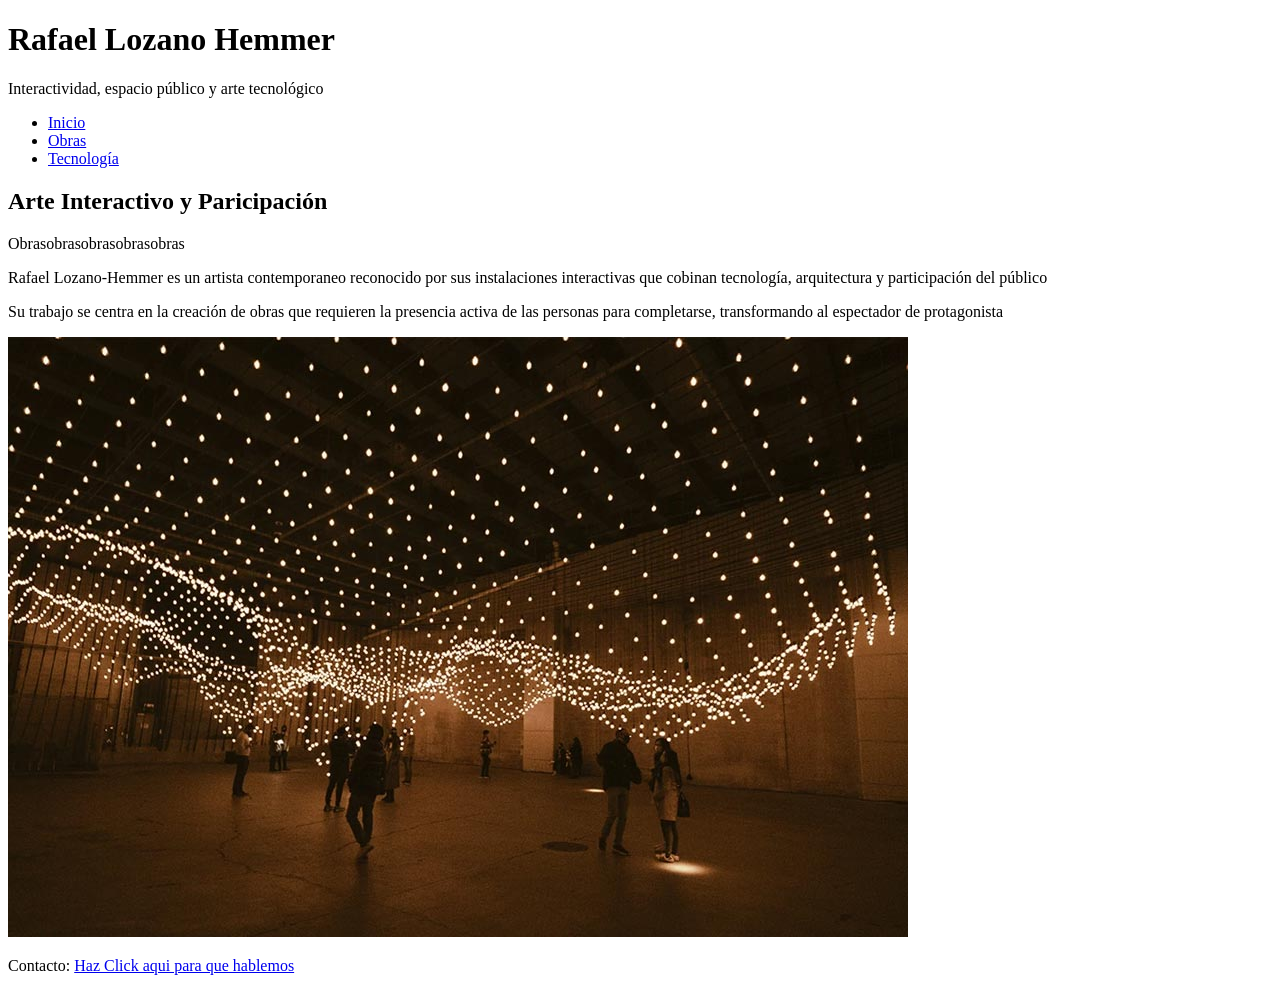
==== obras.html @ 04923a4b "agregamos css y fonts" ====
<!DOCTYPE html>
<html>
    <head>
        <meta charset="utf-8">
    <title> Obras | Rafael Lozano-Hemmer </title>
     <!--Google Fonts! armar tambien la hoja de estilos en css-->
    <link rel="preconnect" href="https://fonts.googleapis.com">
<link rel="preconnect" href="https://fonts.gstatic.com" crossorigin>
<link href="https://fonts.googleapis.com/css2?family=Barlow:ital,wght@0,100;0,200;0,300;0,400;0,500;0,600;0,700;0,800;0,900;1,100;1,200;1,300;1,400;1,500;1,600;1,700;1,800;1,900&display=swap" rel="stylesheet">
<!--Styles CSS-->
<link href="estilos/styles.css"
    </head>
    
    <body>
    <header>   
         <h1> Rafael Lozano Hemmer </h1>      
         <p> Interactividad, espacio público y arte tecnológico </p>
    </header>
    <nav>
    <ul> 
        <li> <a href="index.html"> Inicio </a> </li>
        <li> <a href="obras.html"> Obras </a> </li>
        <li> <a href="tecnología.html"> Tecnología </a> </li>
     </ul>
    </nav>
     
<main>
<section>
<article>
                     <h2> Arte Interactivo y Paricipación </h2>
     <p>Obrasobrasobrasobrasobras </p>     

     <p> Rafael Lozano-Hemmer es un artista contemporaneo reconocido por sus instalaciones interactivas que cobinan tecnología, arquitectura y participación del público <p>

     <p> Su trabajo se centra en la creación de obras que requieren la presencia activa de las personas para completarse, transformando al espectador de protagonista</p>
 <img src="img/lozano-hemmer-2.jpg" alt="Obra1">
  </article>
  </section>
<footer>
    <p>Contacto: <a href="mailto:rafael@artedigital.com">Haz Click aqui para que hablemos</a>
    </p>
</footer>
</body>
</html>
---- estilos/styles.css ----
body {

    font-family: "Poppins", sans-serif;
}
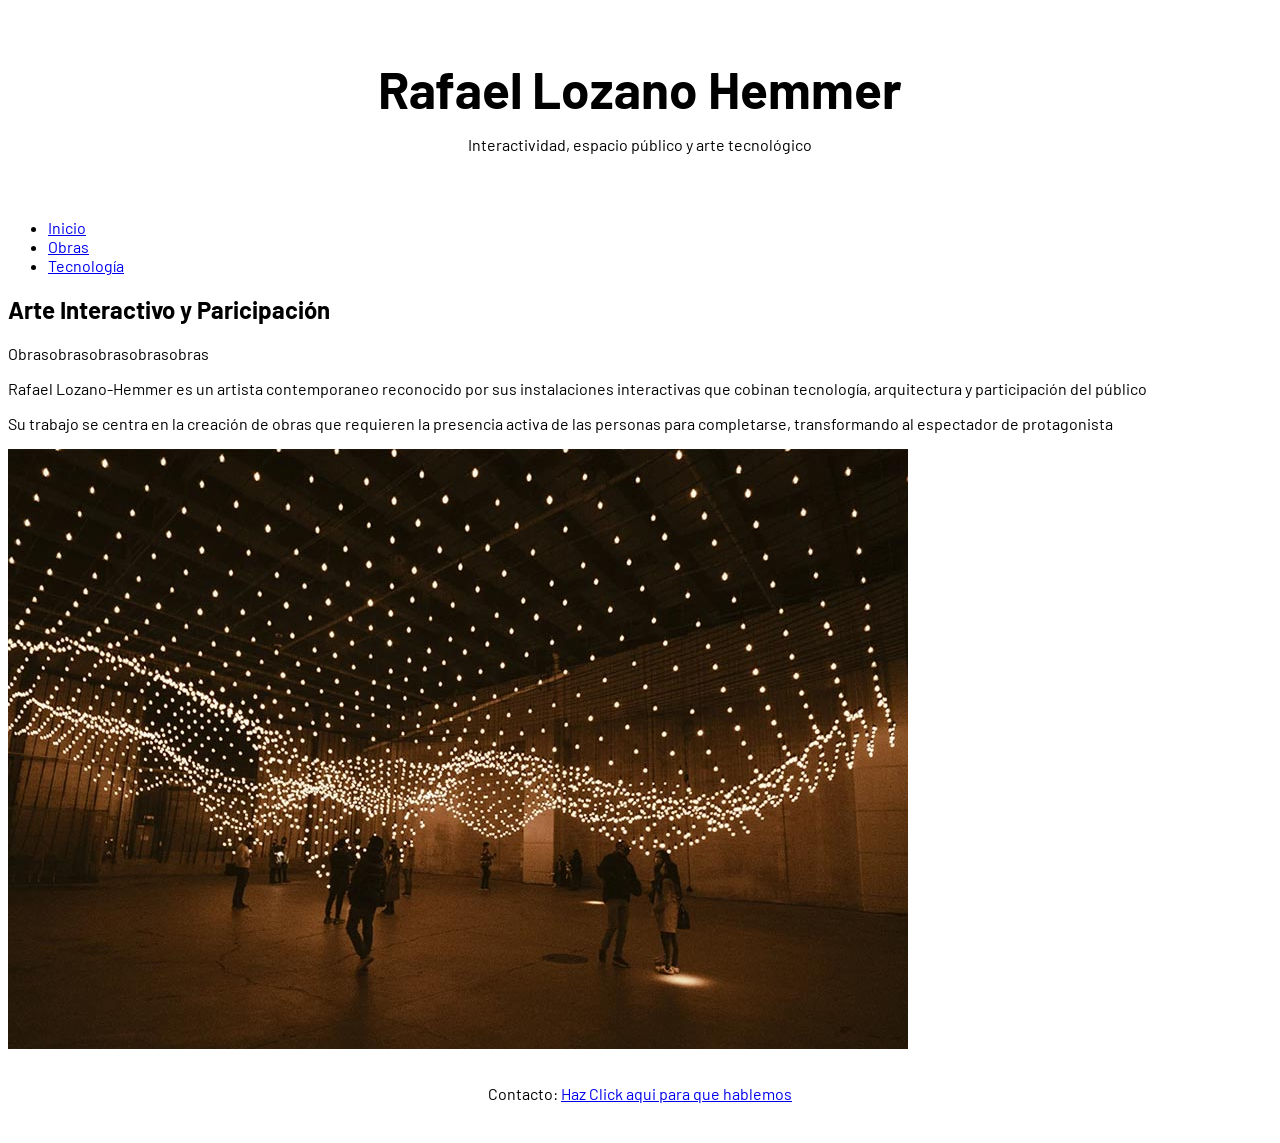
==== commit e684dff7: "corrección de código corrección de código y actualización de estilos" ====
--- a/obras.html
+++ b/obras.html
@@ -8,7 +8,7 @@
 <link rel="preconnect" href="https://fonts.gstatic.com" crossorigin>
 <link href="https://fonts.googleapis.com/css2?family=Barlow:ital,wght@0,100;0,200;0,300;0,400;0,500;0,600;0,700;0,800;0,900;1,100;1,200;1,300;1,400;1,500;1,600;1,700;1,800;1,900&display=swap" rel="stylesheet">
 <!--Styles CSS-->
-<link href="estilos/styles.css"
+<link rel="stylesheet" href="estilos/styles.css">
     </head>
     
     <body>
--- a/estilos/styles.css
+++ b/estilos/styles.css
@@ -1,4 +1,49 @@
+* { box-sizing: border-box; }
 body {
 
-    font-family: "Poppins", sans-serif;
+    font-family: "Barlow", sans-serif;
+}
+#contenedor {
+	width: 90%;
+	max-width: 960px;
+	margin: 0 auto;
+    padding: 2rem
+}
+header {
+		text-align: center;
+        margin-bottom: 2rem;
+}
+header, footer {
+	padding: 1em;
+	text-align: center;
+}
+
+.menu {
+
+    list-style: none;
+
+    display: flex;
+
+    justify-content: center;
+
+    gap: 2rem;
+
+    margin-bottom: 3rem;
+
+    font-size: 1.5rem;
+}
+header h1 {
+
+    font-family: "Barlow", sans-serif;
+
+    font-size: 3.2rem;
+
+    margin-bottom: 1rem;
+}.cita {
+
+    font-style: italic;
+
+    font-size: 1.2rem;
+    
+    margin-bottom: 2rem;
 }
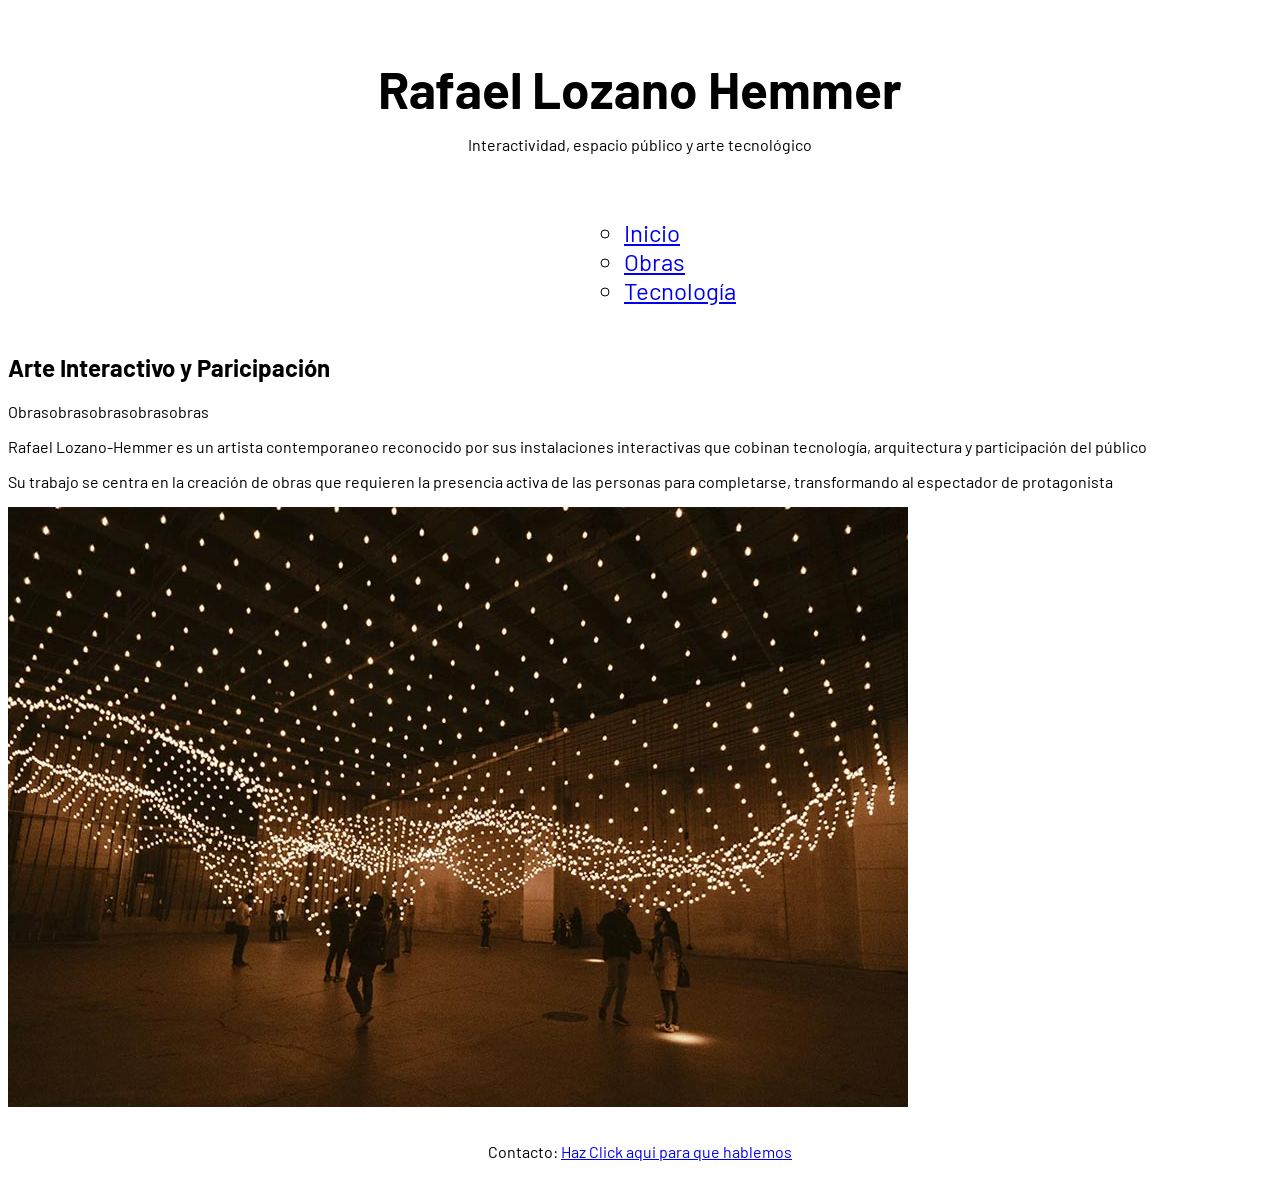
==== commit 8e3fdfd8: "agrego class=menu" ====
--- a/obras.html
+++ b/obras.html
@@ -17,6 +17,7 @@
          <p> Interactividad, espacio público y arte tecnológico </p>
     </header>
     <nav>
+            <ul class=menu> 
     <ul> 
         <li> <a href="index.html"> Inicio </a> </li>
         <li> <a href="obras.html"> Obras </a> </li>
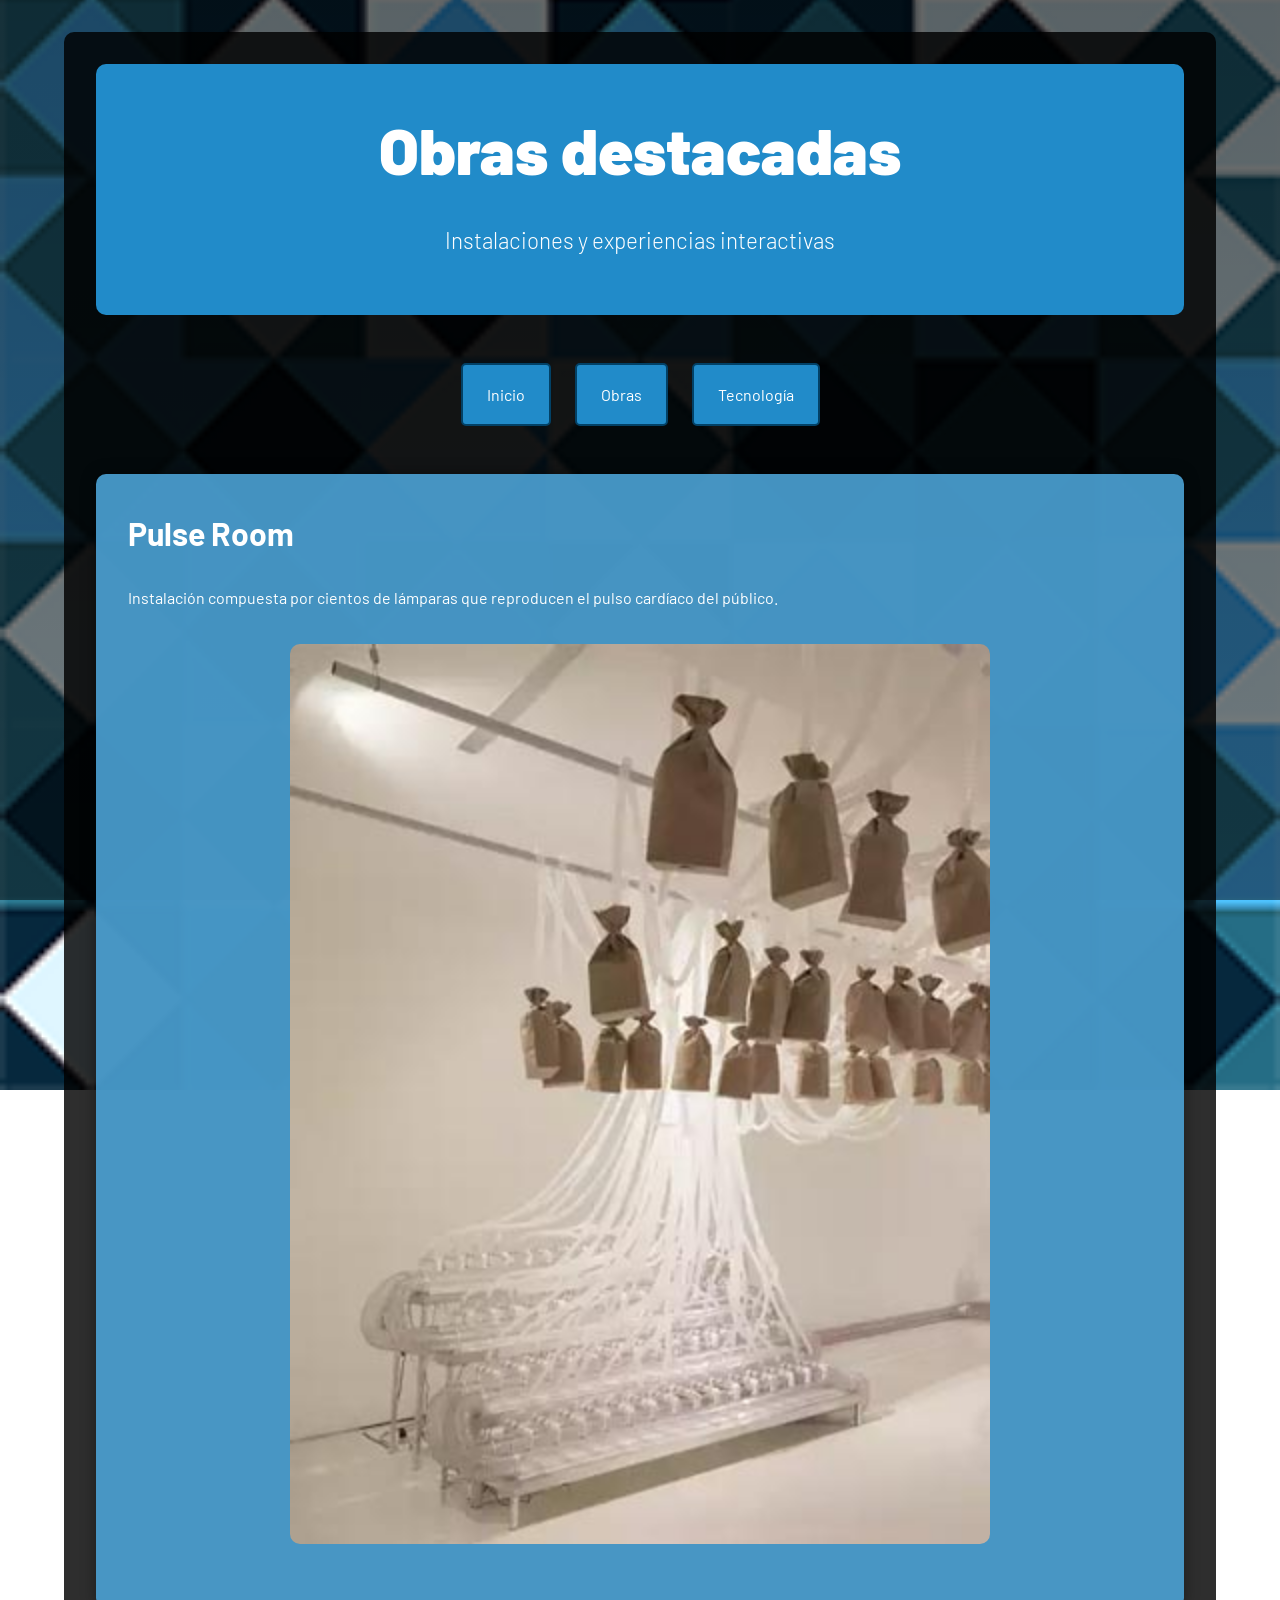
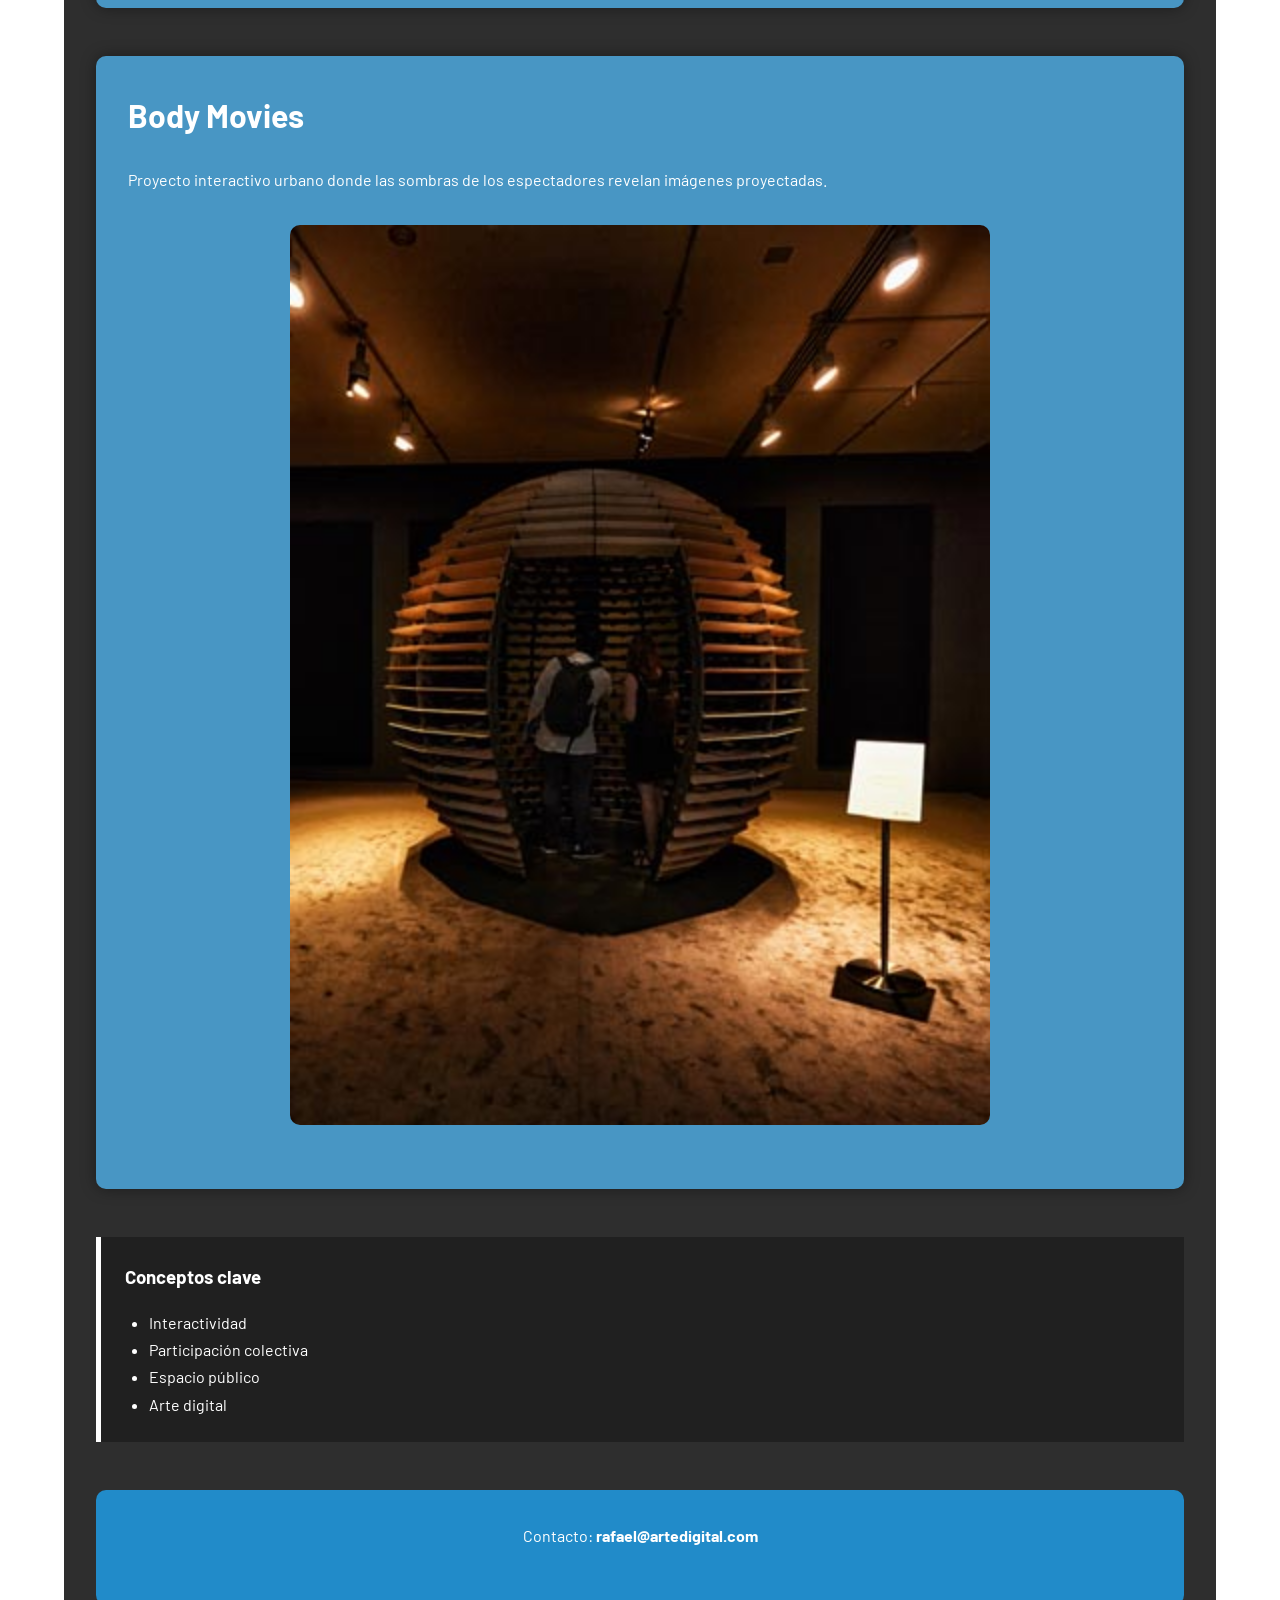
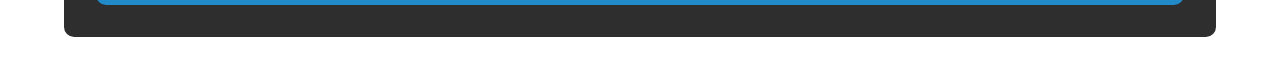
==== commit ff249e5e: "2do intento con la IA" ====
--- a/obras.html
+++ b/obras.html
@@ -1,45 +1,130 @@
- <!DOCTYPE html>
-<html>
-    <head>
-        <meta charset="utf-8">
-    <title> Obras | Rafael Lozano-Hemmer </title>
-     <!--Google Fonts! armar tambien la hoja de estilos en css-->
+<!DOCTYPE html>
+
+<html lang="es">
+
+<head>
+
+    <meta charset="UTF-8">
+
+    <meta name="viewport" content="width=device-width, initial-scale=1.0">
+
+    <title>Rafael Lozano-Hemmer | Obras</title>
+
     <link rel="preconnect" href="https://fonts.googleapis.com">
-<link rel="preconnect" href="https://fonts.gstatic.com" crossorigin>
-<link href="https://fonts.googleapis.com/css2?family=Barlow:ital,wght@0,100;0,200;0,300;0,400;0,500;0,600;0,700;0,800;0,900;1,100;1,200;1,300;1,400;1,500;1,600;1,700;1,800;1,900&display=swap" rel="stylesheet">
-<!--Styles CSS-->
-<link rel="stylesheet" href="estilos/styles.css">
-    </head>
-    
-    <body>
-    <header>   
-         <h1> Rafael Lozano Hemmer </h1>      
-         <p> Interactividad, espacio público y arte tecnológico </p>
-    </header>
-    <nav>
-            <ul class=menu> 
-    <ul> 
-        <li> <a href="index.html"> Inicio </a> </li>
-        <li> <a href="obras.html"> Obras </a> </li>
-        <li> <a href="tecnología.html"> Tecnología </a> </li>
-     </ul>
-    </nav>
-     
-<main>
-<section>
-<article>
-                     <h2> Arte Interactivo y Paricipación </h2>
-     <p>Obrasobrasobrasobrasobras </p>     
 
-     <p> Rafael Lozano-Hemmer es un artista contemporaneo reconocido por sus instalaciones interactivas que cobinan tecnología, arquitectura y participación del público <p>
+    <link rel="preconnect" href="https://fonts.gstatic.com" crossorigin>
 
-     <p> Su trabajo se centra en la creación de obras que requieren la presencia activa de las personas para completarse, transformando al espectador de protagonista</p>
- <img src="img/lozano-hemmer-2.jpg" alt="Obra1">
-  </article>
-  </section>
-<footer>
-    <p>Contacto: <a href="mailto:rafael@artedigital.com">Haz Click aqui para que hablemos</a>
-    </p>
-</footer>
+    <link href="https://fonts.googleapis.com/css2?family=Barlow:wght@300;400;500;700;900&display=swap" rel="stylesheet">
+
+    <link rel="stylesheet" href="estilos/styles.css">
+
+</head>
+
+<body>
+
+    <div class="contenedor">
+
+        <header>
+
+            <h1>Obras destacadas</h1>
+
+            <p class="subtitulo">
+                Instalaciones y experiencias interactivas
+            </p>
+
+        </header>
+
+        <nav>
+
+            <ul class="menu">
+
+                <li>
+                    <a href="index.html">Inicio</a>
+                </li>
+
+                <li>
+                    <a href="obras.html">Obras</a>
+                </li>
+
+                <li>
+                    <a href="tecnologia.html">Tecnología</a>
+                </li>
+
+            </ul>
+
+        </nav>
+
+        <main>
+
+            <section>
+
+                <article>
+
+                    <h2>Pulse Room</h2>
+
+                    <p>
+                        Instalación compuesta por cientos de lámparas
+                        que reproducen el pulso cardíaco del público.
+                    </p>
+
+                    <img
+                        src="img/lozano-hemmer-3.jpg"
+                        alt="Pulse Room"
+                        loading="lazy">
+
+                </article>
+
+                <article>
+
+                    <h2>Body Movies</h2>
+
+                    <p>
+                        Proyecto interactivo urbano donde las sombras
+                        de los espectadores revelan imágenes proyectadas.
+                    </p>
+
+                    <img
+                        src="img/lozano-hemmer-4.jpg"
+                        alt="Body Movies"
+                        loading="lazy">
+
+                </article>
+
+                <aside>
+
+                    <h3>Conceptos clave</h3>
+
+                    <ul>
+
+                        <li>Interactividad</li>
+
+                        <li>Participación colectiva</li>
+
+                        <li>Espacio público</li>
+
+                        <li>Arte digital</li>
+
+                    </ul>
+
+                </aside>
+
+            </section>
+
+        </main>
+
+        <footer>
+
+            <p>
+                Contacto:
+                <a href="mailto:rafael@artedigital.com">
+                    rafael@artedigital.com
+                </a>
+            </p>
+
+        </footer>
+
+    </div>
+
 </body>
-</html>
+
+</html>
--- a/estilos/styles.css
+++ b/estilos/styles.css
@@ -1,21 +1,90 @@
-* { box-sizing: border-box; }
+/* RESET */
+
+* {
+
+    margin: 0;
+
+    padding: 0;
+
+    box-sizing: border-box;
+}
+
+/* BODY */
+
 body {
 
     font-family: "Barlow", sans-serif;
-}
-#contenedor {
-	width: 90%;
-	max-width: 960px;
-	margin: 0 auto;
-    padding: 2rem
-}
+
+    line-height: 1.7;
+
+    color: white;
+
+    background-image:
+        linear-gradient(rgba(0,0,0,0.6), rgba(0,0,0,0.5)),
+        url("../img/fondo.png");
+
+    background-size: cover;
+
+    background-position: center;
+
+    background-attachment: fixed;
+
+    background-repeat: no-repeat;
+}
+
+/* CONTENEDOR */
+
+.contenedor {
+
+    width: 90%;
+
+    max-width: 1200px;
+
+    margin: 2rem auto;
+
+    padding: 2rem;
+
+    background-color: rgba(0,0,0,0.82);
+
+    border-radius: 10px;
+}
+
+/* HEADER */
+
 header {
-		text-align: center;
-        margin-bottom: 2rem;
-}
-header, footer {
-	padding: 1em;
-	text-align: center;
+
+    text-align: center;
+
+    background-color: #218BC9;
+
+    padding: 2rem;
+
+    border-radius: 10px;
+
+    margin-bottom: 3rem;
+}
+
+header h1 {
+
+    font-size: 4rem;
+
+    margin-bottom: 1rem;
+
+    font-weight: 900;
+}
+
+.subtitulo {
+
+    font-size: 1.4rem;
+
+    font-weight: 300;
+}
+
+/* MENÚ */
+
+nav {
+
+    margin-bottom: 3rem;
 }
 
 .menu {
@@ -26,24 +95,202 @@
 
     justify-content: center;
 
-    gap: 2rem;
-
-    margin-bottom: 3rem;
-
-    font-size: 1.5rem;
-}
-header h1 {
-
-    font-family: "Barlow", sans-serif;
-
-    font-size: 3.2rem;
+    gap: 1.5rem;
+
+    flex-wrap: wrap;
+}
+
+.menu li {
+
+    display: inline-block;
+}
+
+.menu a {
+
+    background-color: #218BC9;
+
+    color: white;
+
+    text-decoration: none;
+
+    padding: 1rem 1.5rem;
+
+    border: 2px solid #024166;
+
+    border-radius: 5px;
+
+    display: inline-block;
+
+    transition: 0.3s;
+}
+
+.menu a:hover {
+
+    background-color: #024166;
+
+    transform: scale(1.05);
+}
+
+.menu a:visited {
+
+    color: #d8d8d8;
+}
+
+.menu a:active {
+
+    background-color: orange;
+}
+
+/* SECCIONES */
+
+section {
+
+    margin-bottom: 3rem;
+}
+
+/* ARTÍCULOS */
+
+article {
+
+    background-color: rgba(76,162,213,0.90);
+
+    padding: 2rem;
+
+    margin-bottom: 3rem;
+
+    border-radius: 10px;
+
+    box-shadow: 0 0 15px rgba(0,0,0,0.4);
+}
+
+article h2 {
+
+    margin-bottom: 1.5rem;
+
+    font-size: 2rem;
+}
+
+/* TEXTO */
+
+p {
+
+    margin-bottom: 1.5rem;
+}
+
+/* BLOCKQUOTE */
+
+blockquote {
+
+    font-style: italic;
+
+    font-size: 1.2rem;
+
+    padding: 1.5rem;
+
+    margin-bottom: 2rem;
+
+    border-left: 5px solid white;
+
+    background-color: rgba(0,0,0,0.2);
+}
+
+/* IMÁGENES */
+
+img {
+
+    width: 100%;
+
+    max-width: 700px;
+
+    display: block;
+
+    margin: 2rem auto;
+
+    border-radius: 10px;
+}
+
+/* ASIDE */
+
+aside {
+
+    background-color: rgba(0,0,0,0.3);
+
+    padding: 1.5rem;
+
+    border-left: 5px solid white;
+
+    margin-bottom: 3rem;
+}
+
+aside h3 {
 
     margin-bottom: 1rem;
-}.cita {
-
-    font-style: italic;
-
-    font-size: 1.2rem;
-    
-    margin-bottom: 2rem;
+}
+
+aside ul {
+
+    margin-left: 1.5rem;
+}
+
+/* IFRAME */
+
+iframe {
+
+    border: none;
+
+    border-radius: 10px;
+}
+
+/* FOOTER */
+
+footer {
+
+    text-align: center;
+
+    background-color: #218BC9;
+
+    padding: 2rem;
+
+    border-radius: 10px;
+}
+
+footer a {
+
+    color: white;
+
+    text-decoration: none;
+
+    font-weight: bold;
+}
+
+footer a:hover {
+
+    text-decoration: underline;
+}
+
+/* RESPONSIVE */
+
+@media screen and (max-width: 768px) {
+
+    header h1 {
+
+        font-size: 2.5rem;
+    }
+
+    .menu {
+
+        flex-direction: column;
+
+        align-items: center;
+    }
+
+    article {
+
+        padding: 1.5rem;
+    }
+
+    iframe {
+
+        height: 300px;
+    }
 }
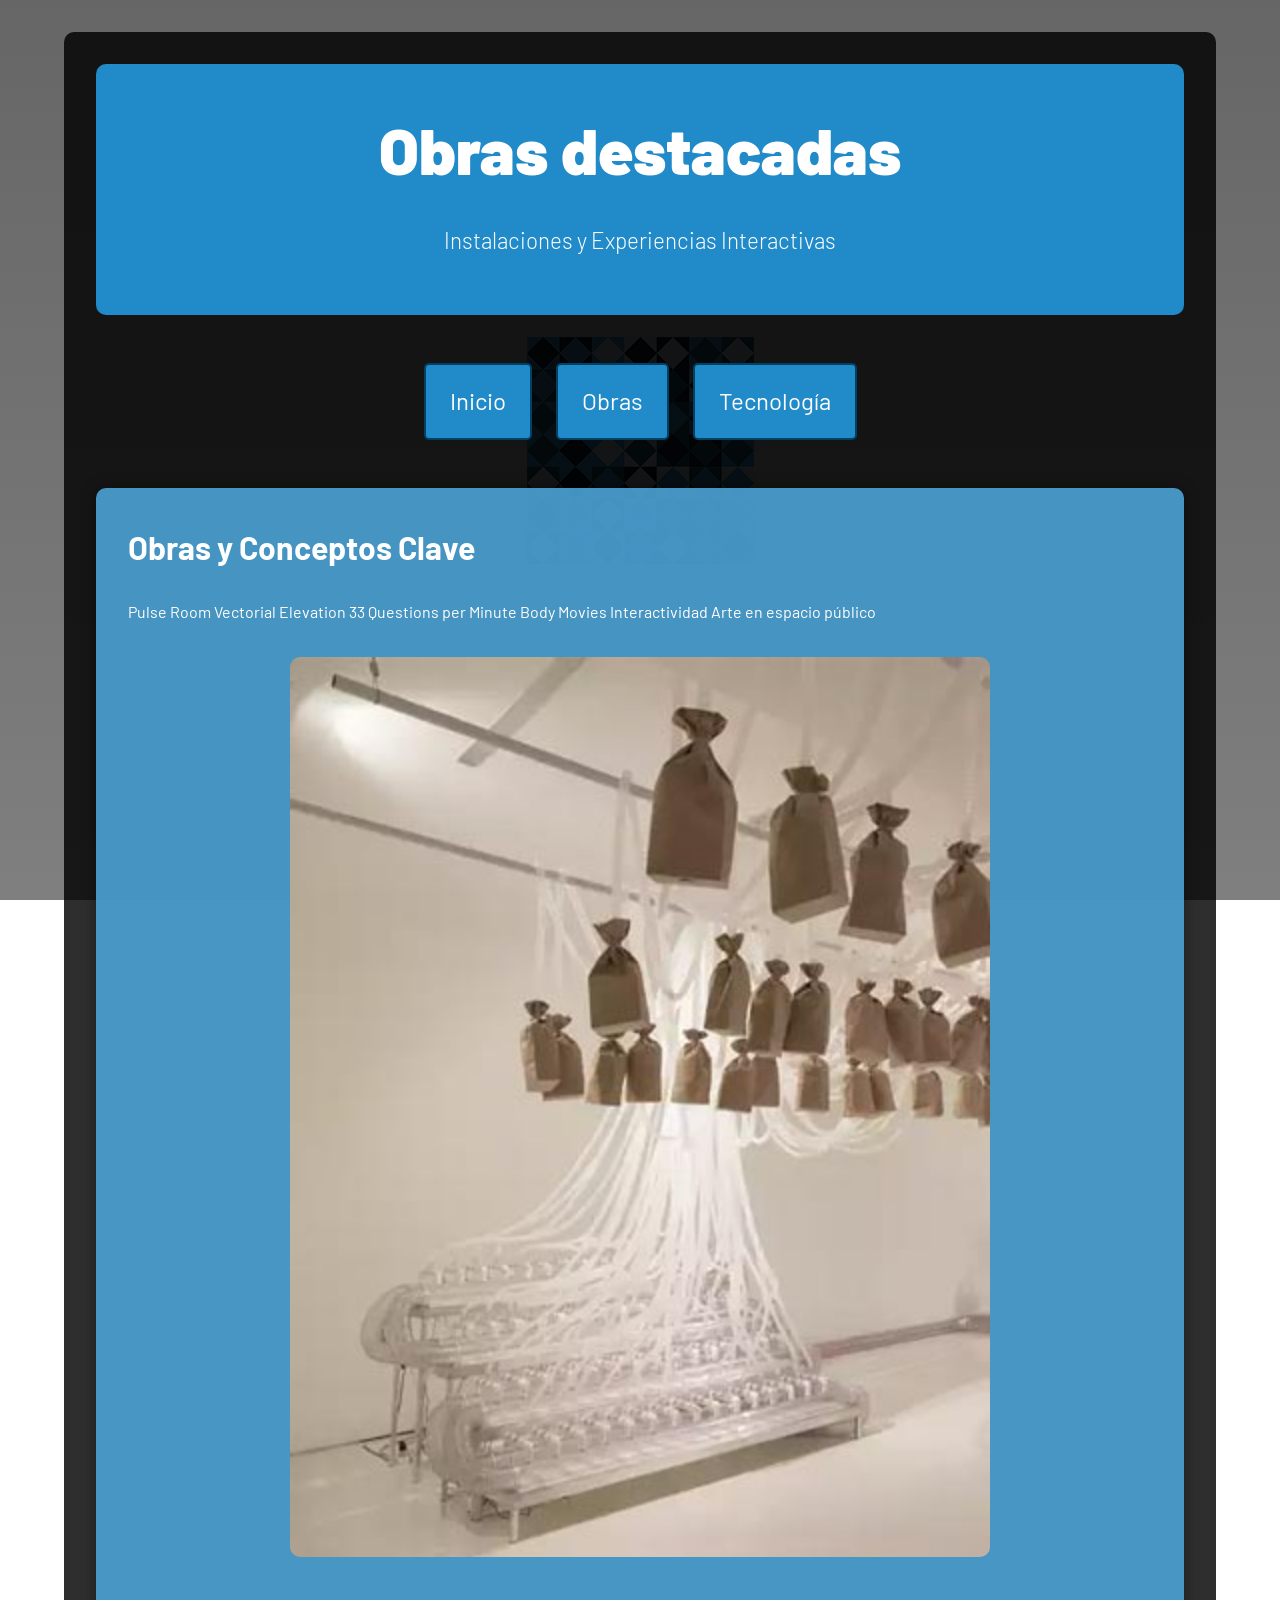
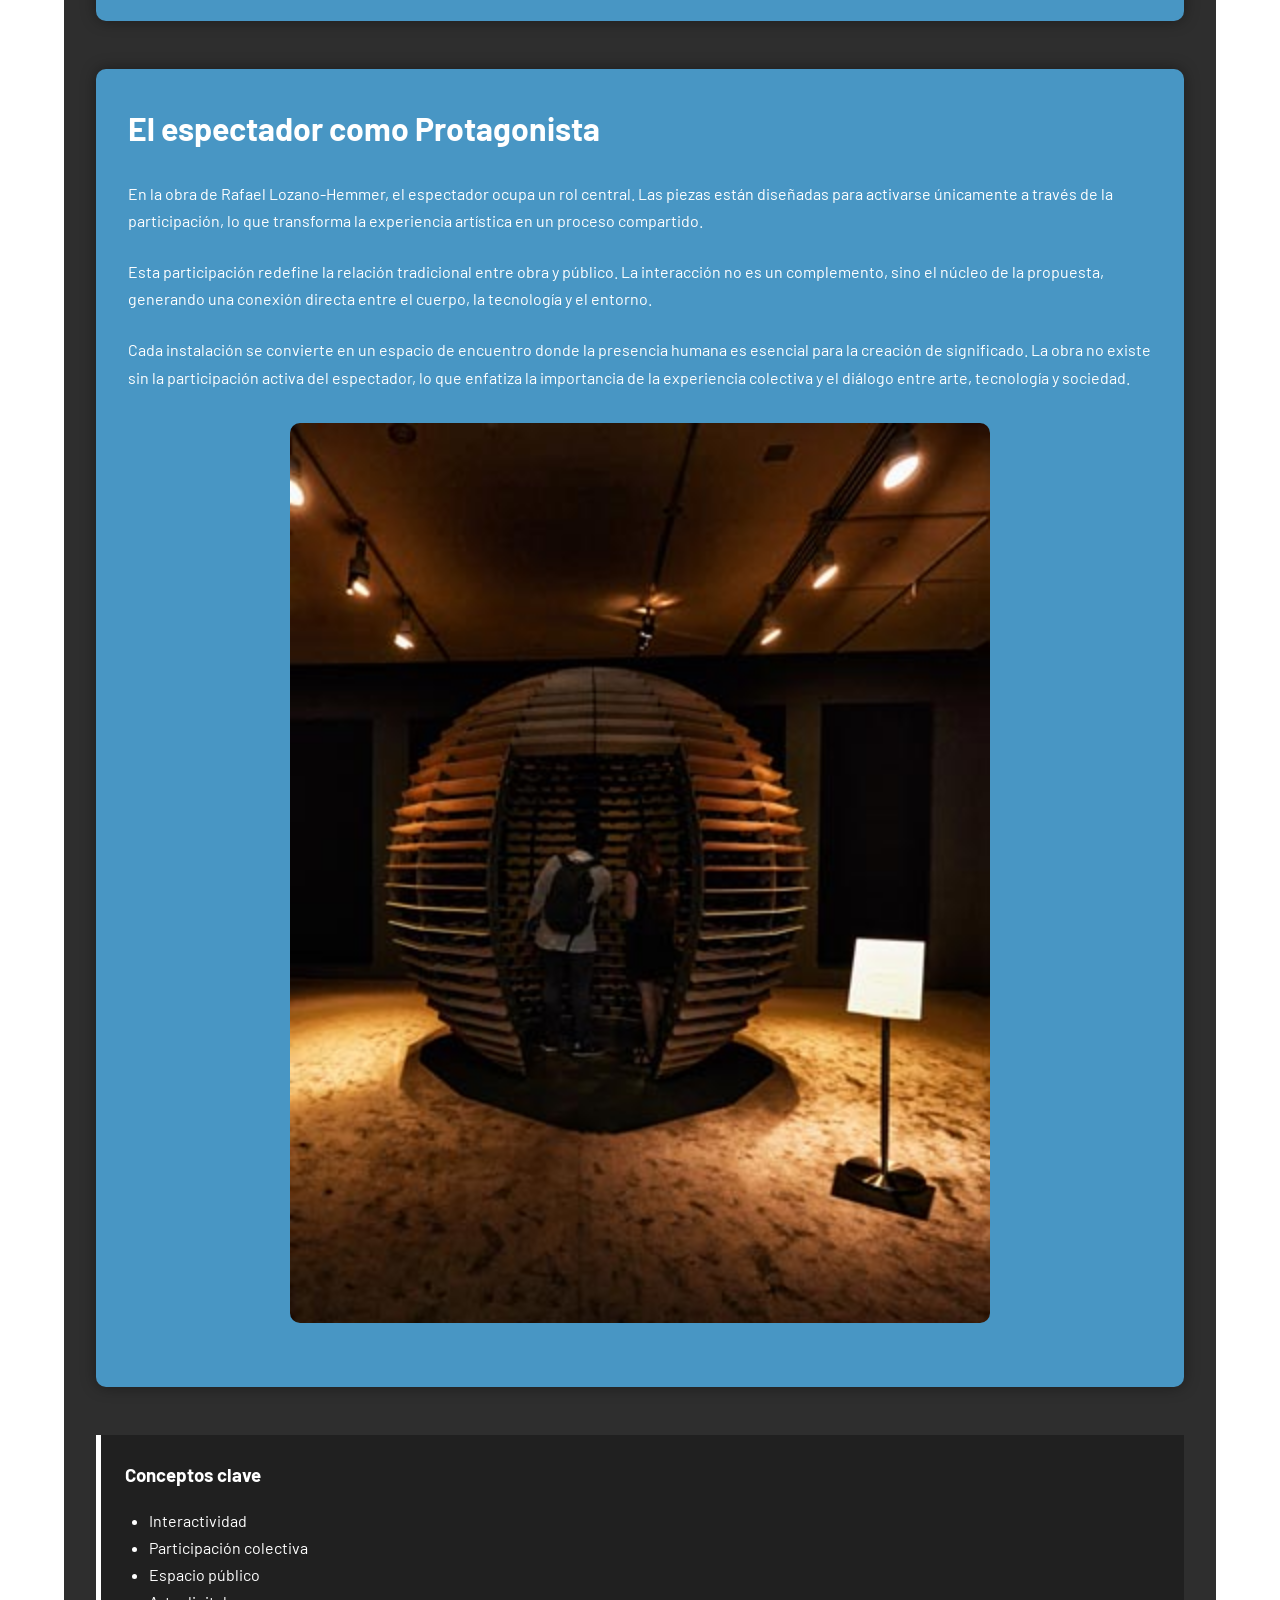
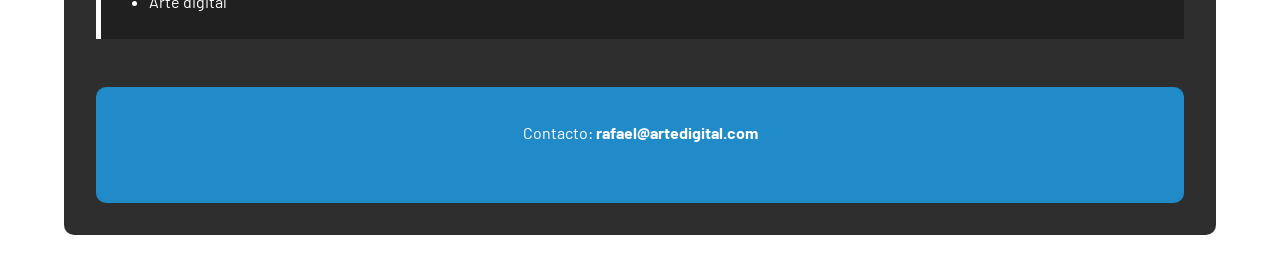
==== commit c627df72: "Actualizacion de Informacion" ====
--- a/obras.html
+++ b/obras.html
@@ -29,7 +29,7 @@
             <h1>Obras destacadas</h1>
 
             <p class="subtitulo">
-                Instalaciones y experiencias interactivas
+                Instalaciones y Experiencias Interactivas
             </p>
 
         </header>
@@ -60,11 +60,15 @@
 
                 <article>
 
-                    <h2>Pulse Room</h2>
+                    <h2>Obras y Conceptos Clave</h2>
 
                     <p>
-                        Instalación compuesta por cientos de lámparas
-                        que reproducen el pulso cardíaco del público.
+                        Pulse Room
+                        Vectorial Elevation
+                        33 Questions per Minute
+                        Body Movies
+                        Interactividad
+                        Arte en espacio público
                     </p>
 
                     <img
@@ -76,13 +80,17 @@
 
                 <article>
 
-                    <h2>Body Movies</h2>
+                    <h2>El espectador como Protagonista</h2>
 
                     <p>
-                        Proyecto interactivo urbano donde las sombras
-                        de los espectadores revelan imágenes proyectadas.
-                    </p>
+                      En la obra de Rafael Lozano-Hemmer, el espectador ocupa un rol central. Las piezas están diseñadas para activarse únicamente a través de la participación, lo que transforma la experiencia artística en un proceso compartido.
 
+                    </p>Esta participación redefine la relación tradicional entre obra y público. La interacción no es un complemento, sino el núcleo de la propuesta, generando una conexión directa entre el cuerpo, la tecnología y el entorno.</p>
+
+                     <p>
+                        Cada instalación se convierte en un espacio de encuentro donde la presencia humana es esencial para la creación de significado. La obra no existe sin la participación activa del espectador, lo que enfatiza la importancia de la experiencia colectiva y el diálogo entre arte, tecnología y sociedad.
+                    
+                    
                     <img
                         src="img/lozano-hemmer-4.jpg"
                         alt="Body Movies"
--- a/estilos/styles.css
+++ b/estilos/styles.css
@@ -23,8 +23,7 @@
         linear-gradient(rgba(0,0,0,0.6), rgba(0,0,0,0.5)),
         url("../img/fondo.png");
 
-    background-size: cover;
-
+    
     background-position: center;
 
     background-attachment: fixed;
@@ -98,6 +97,8 @@
     gap: 1.5rem;
 
     flex-wrap: wrap;
+
+    font-size: 1.5rem;
 }
 
 .menu li {
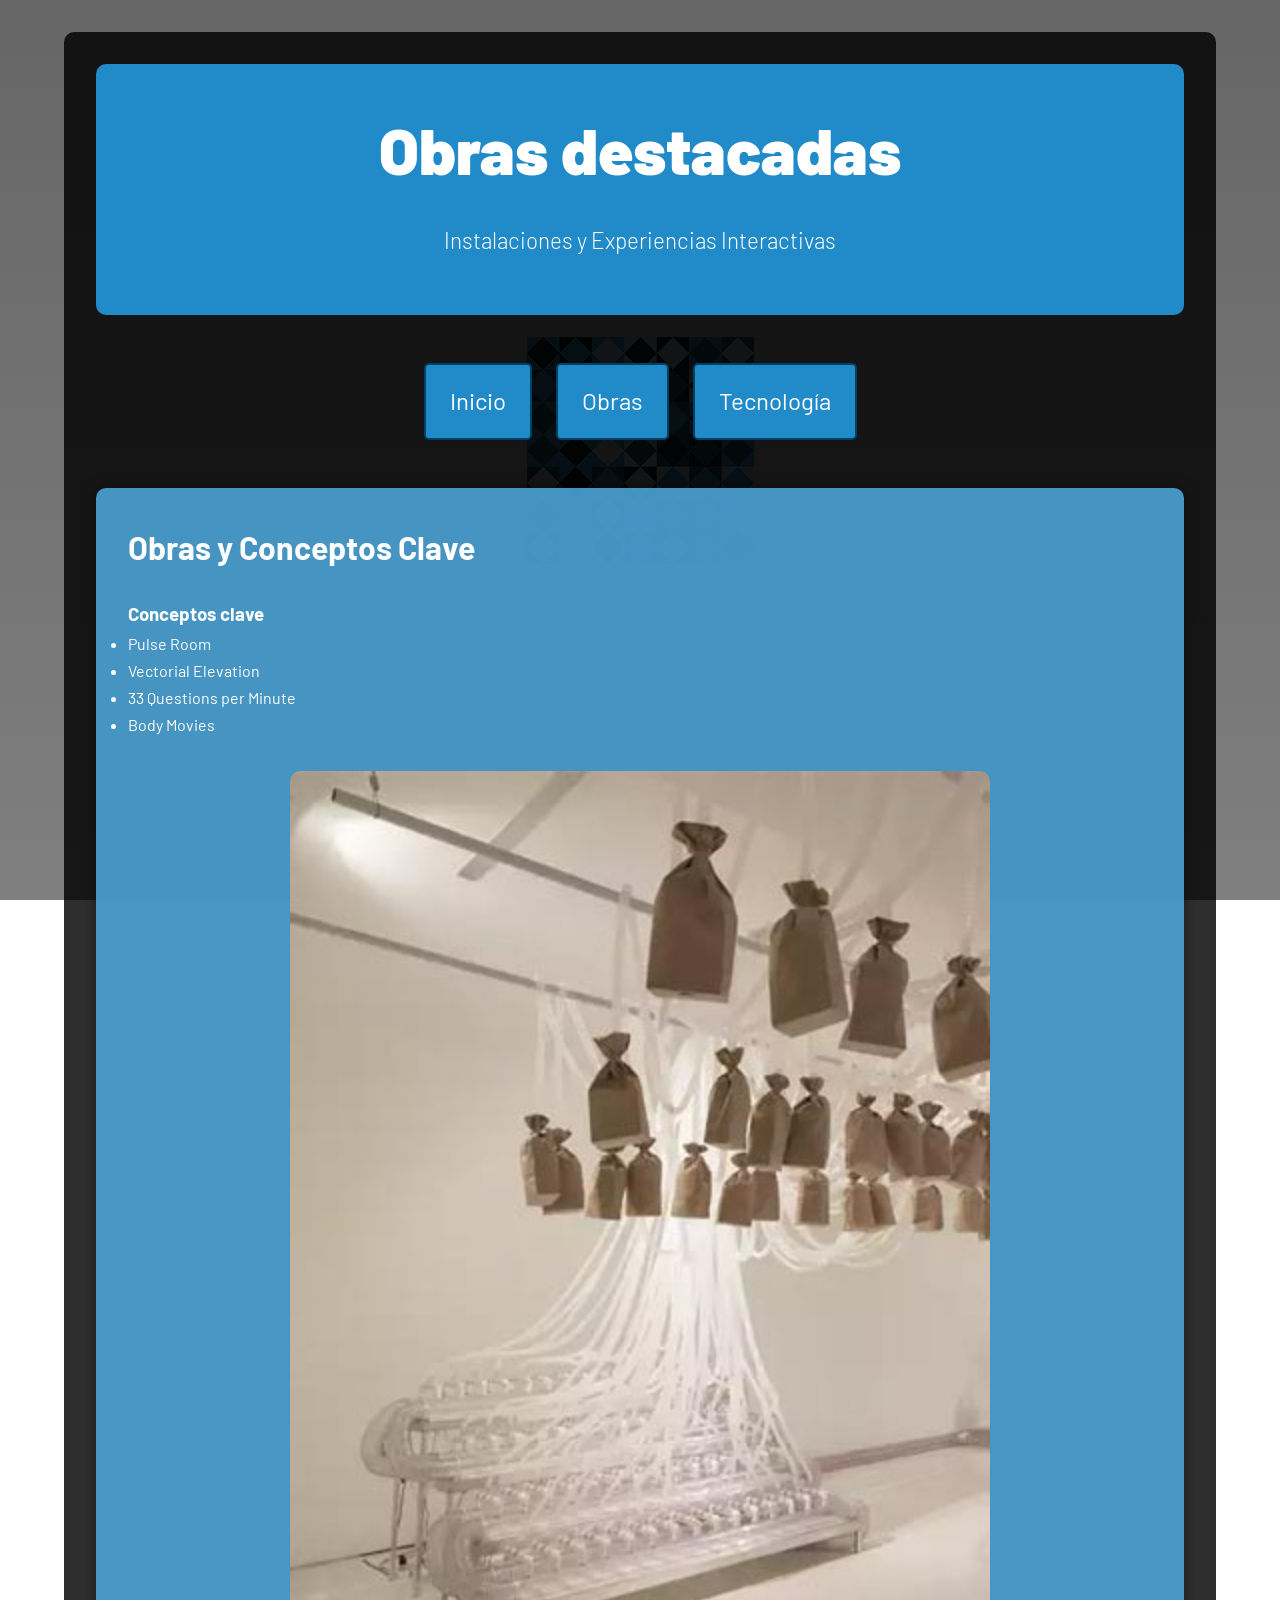
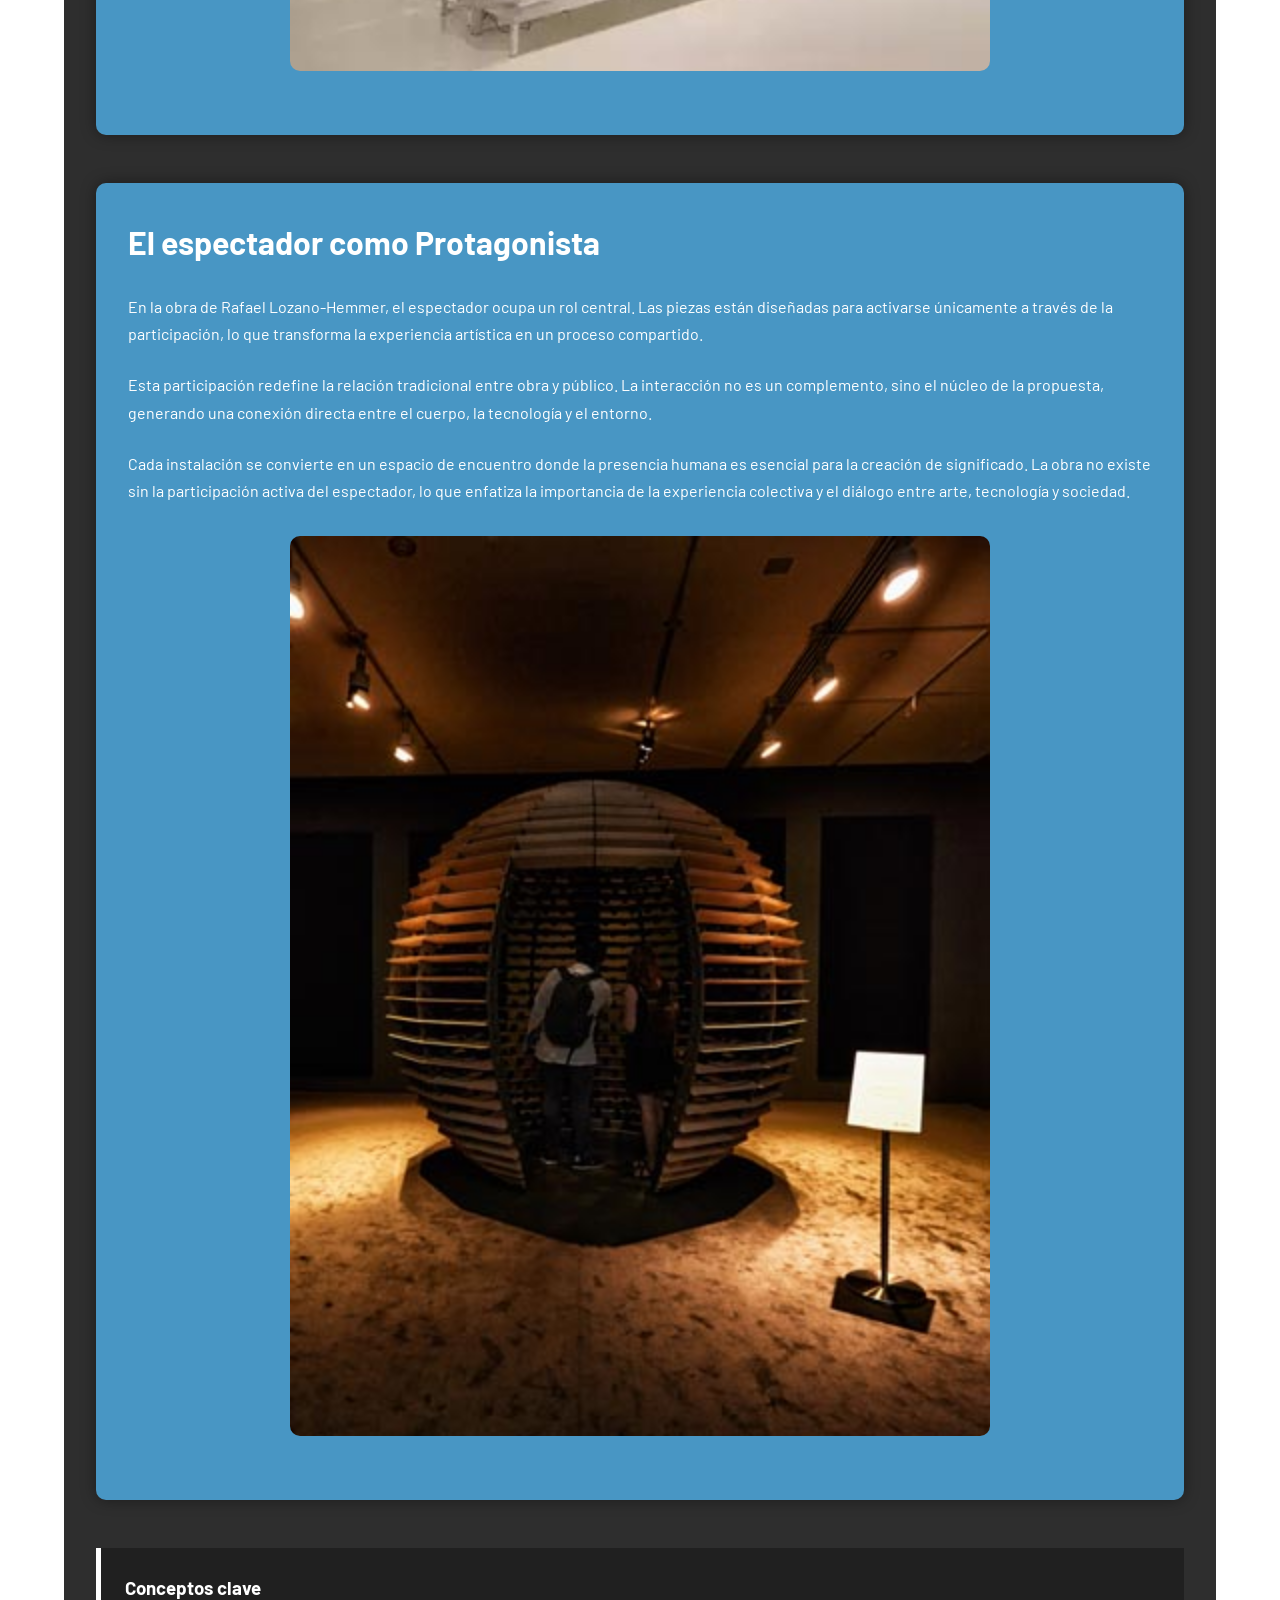
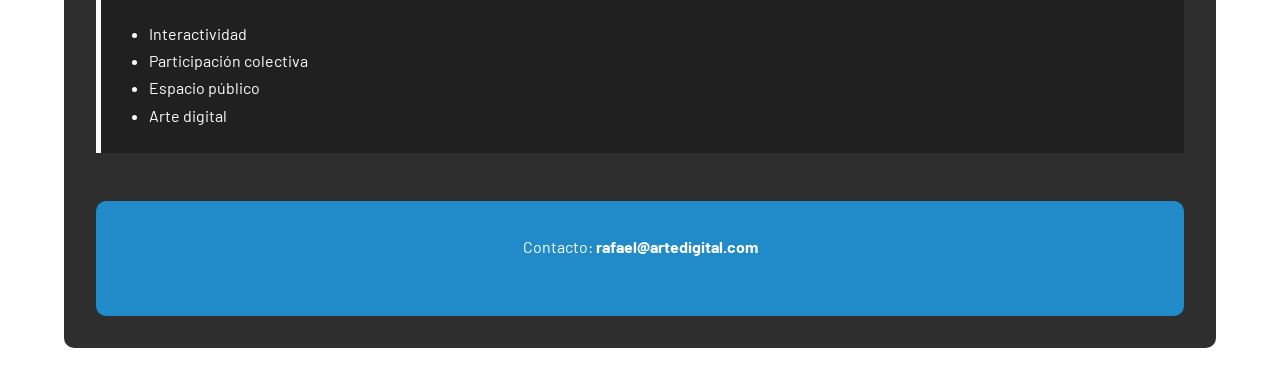
==== commit 2f11bedd: "Update obras.html" ====
--- a/obras.html
+++ b/obras.html
@@ -62,14 +62,20 @@
 
                     <h2>Obras y Conceptos Clave</h2>
 
-                    <p>
-                        Pulse Room
-                        Vectorial Elevation
-                        33 Questions per Minute
-                        Body Movies
-                        Interactividad
-                        Arte en espacio público
-                    </p>
+                    <h3>Conceptos clave</h3>
+
+                    <ul>
+
+                        <li>Pulse Room</li>
+
+                        <li>Vectorial Elevation</li>
+
+                        <li>33 Questions per Minute</li>
+
+                        <li>Body Movies</li>
+
+                    </ul>
+                   
 
                     <img
                         src="img/lozano-hemmer-3.jpg"
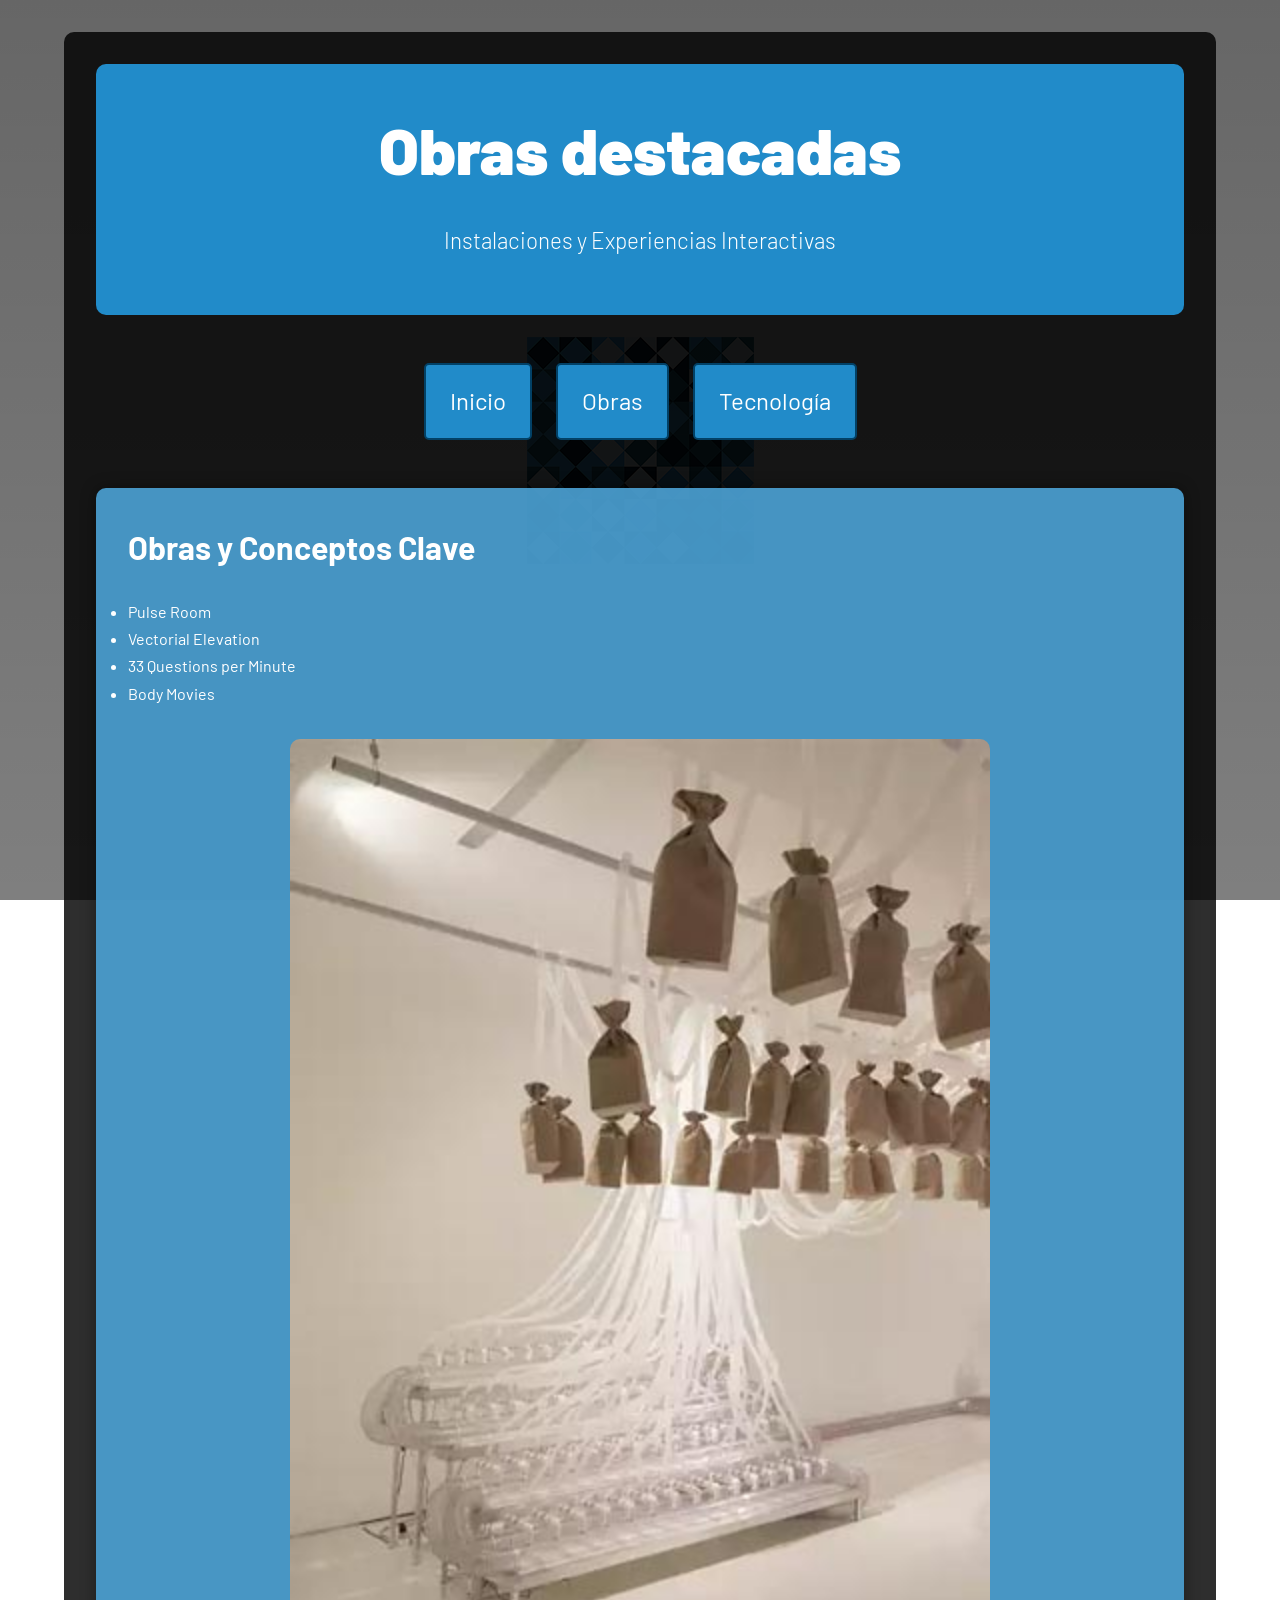
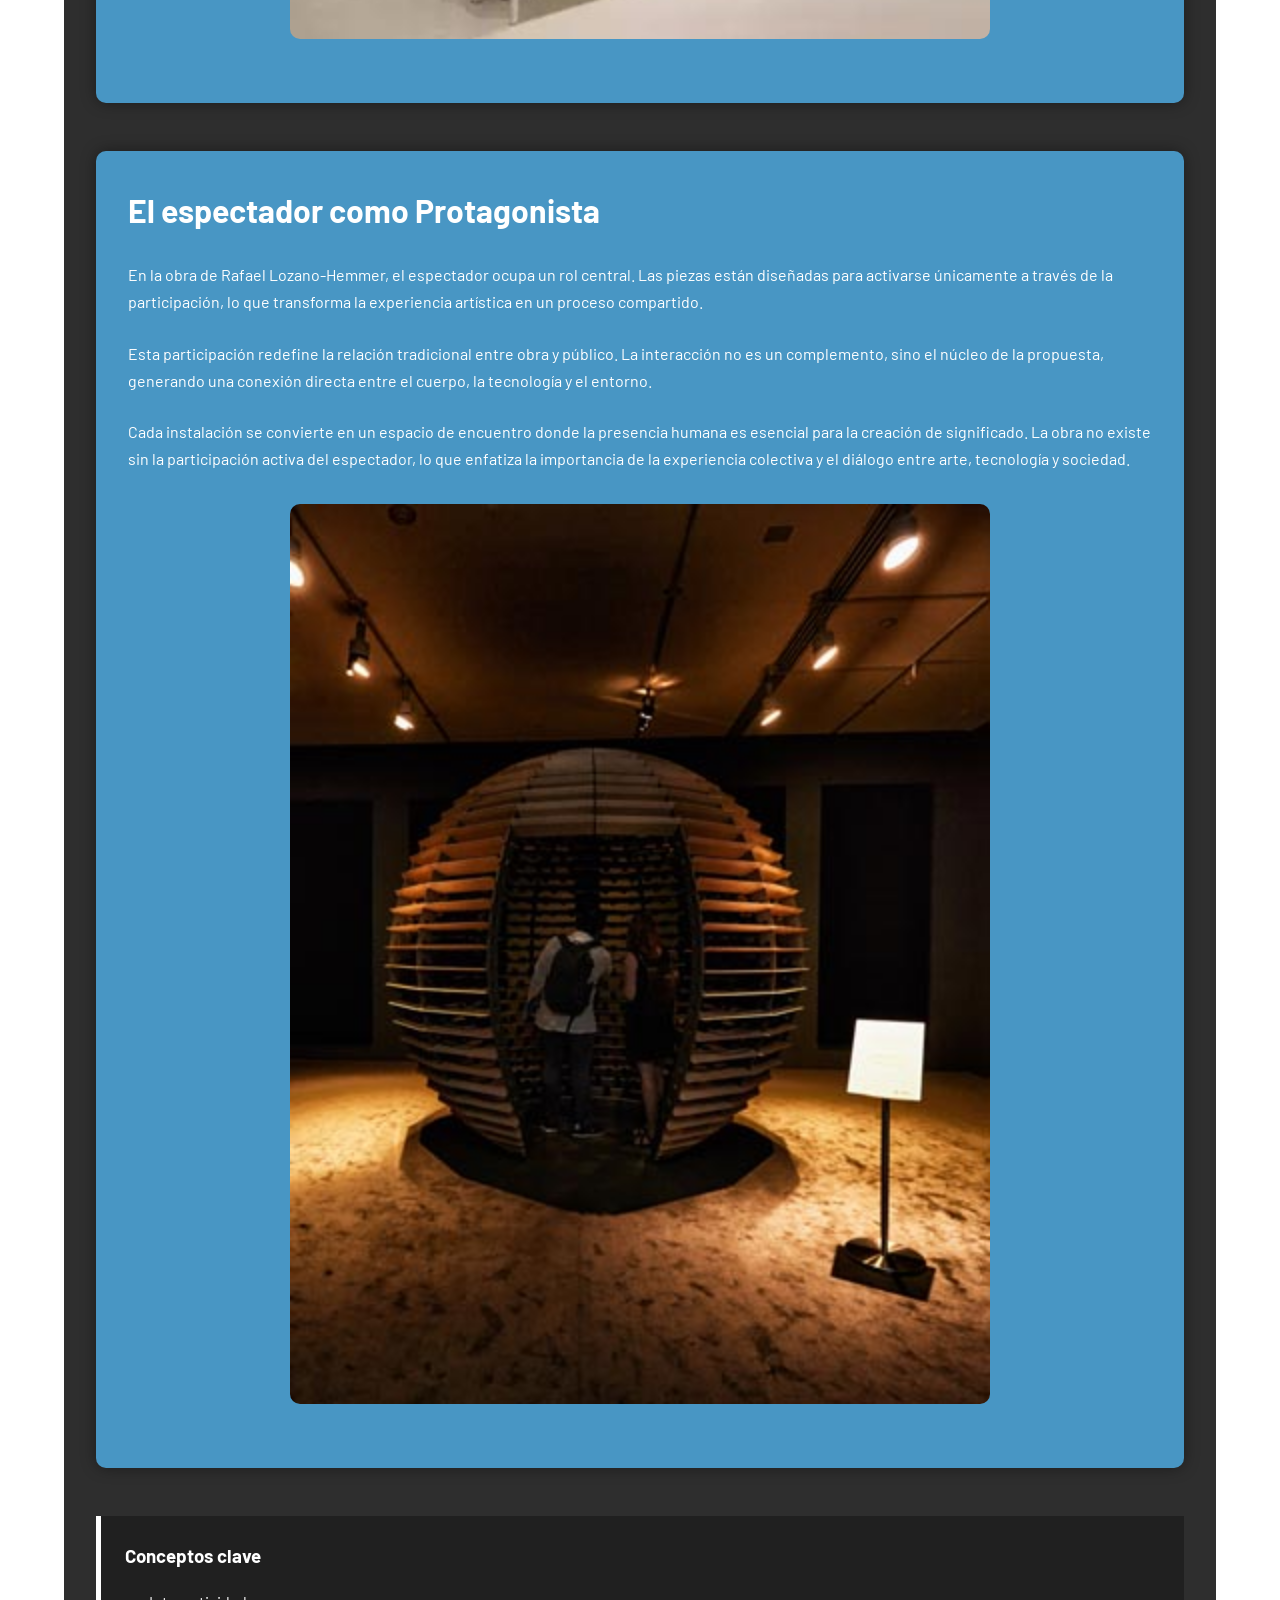
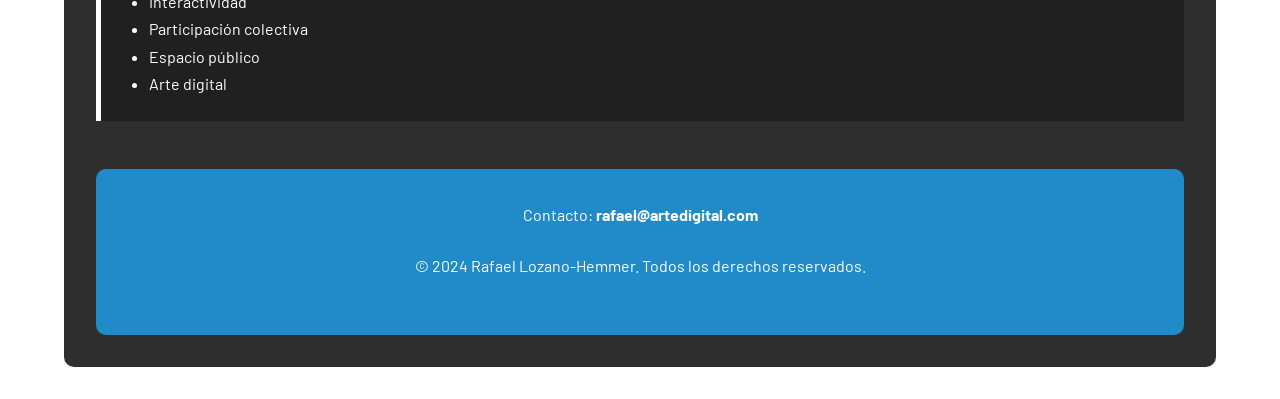
==== commit ab8bc689: "ultimos retoques" ====
--- a/obras.html
+++ b/obras.html
@@ -61,9 +61,7 @@
                 <article>
 
                     <h2>Obras y Conceptos Clave</h2>
-
-                    <h3>Conceptos clave</h3>
-
+                
                     <ul>
 
                         <li>Pulse Room</li>
@@ -126,13 +124,17 @@
 
         </main>
 
-        <footer>
+       <footer>
 
             <p>
                 Contacto:
                 <a href="mailto:rafael@artedigital.com">
                     rafael@artedigital.com
                 </a>
+            </p>
+
+            <p class="footer-texto">
+                © 2024 Rafael Lozano-Hemmer. Todos los derechos reservados.
             </p>
 
         </footer>
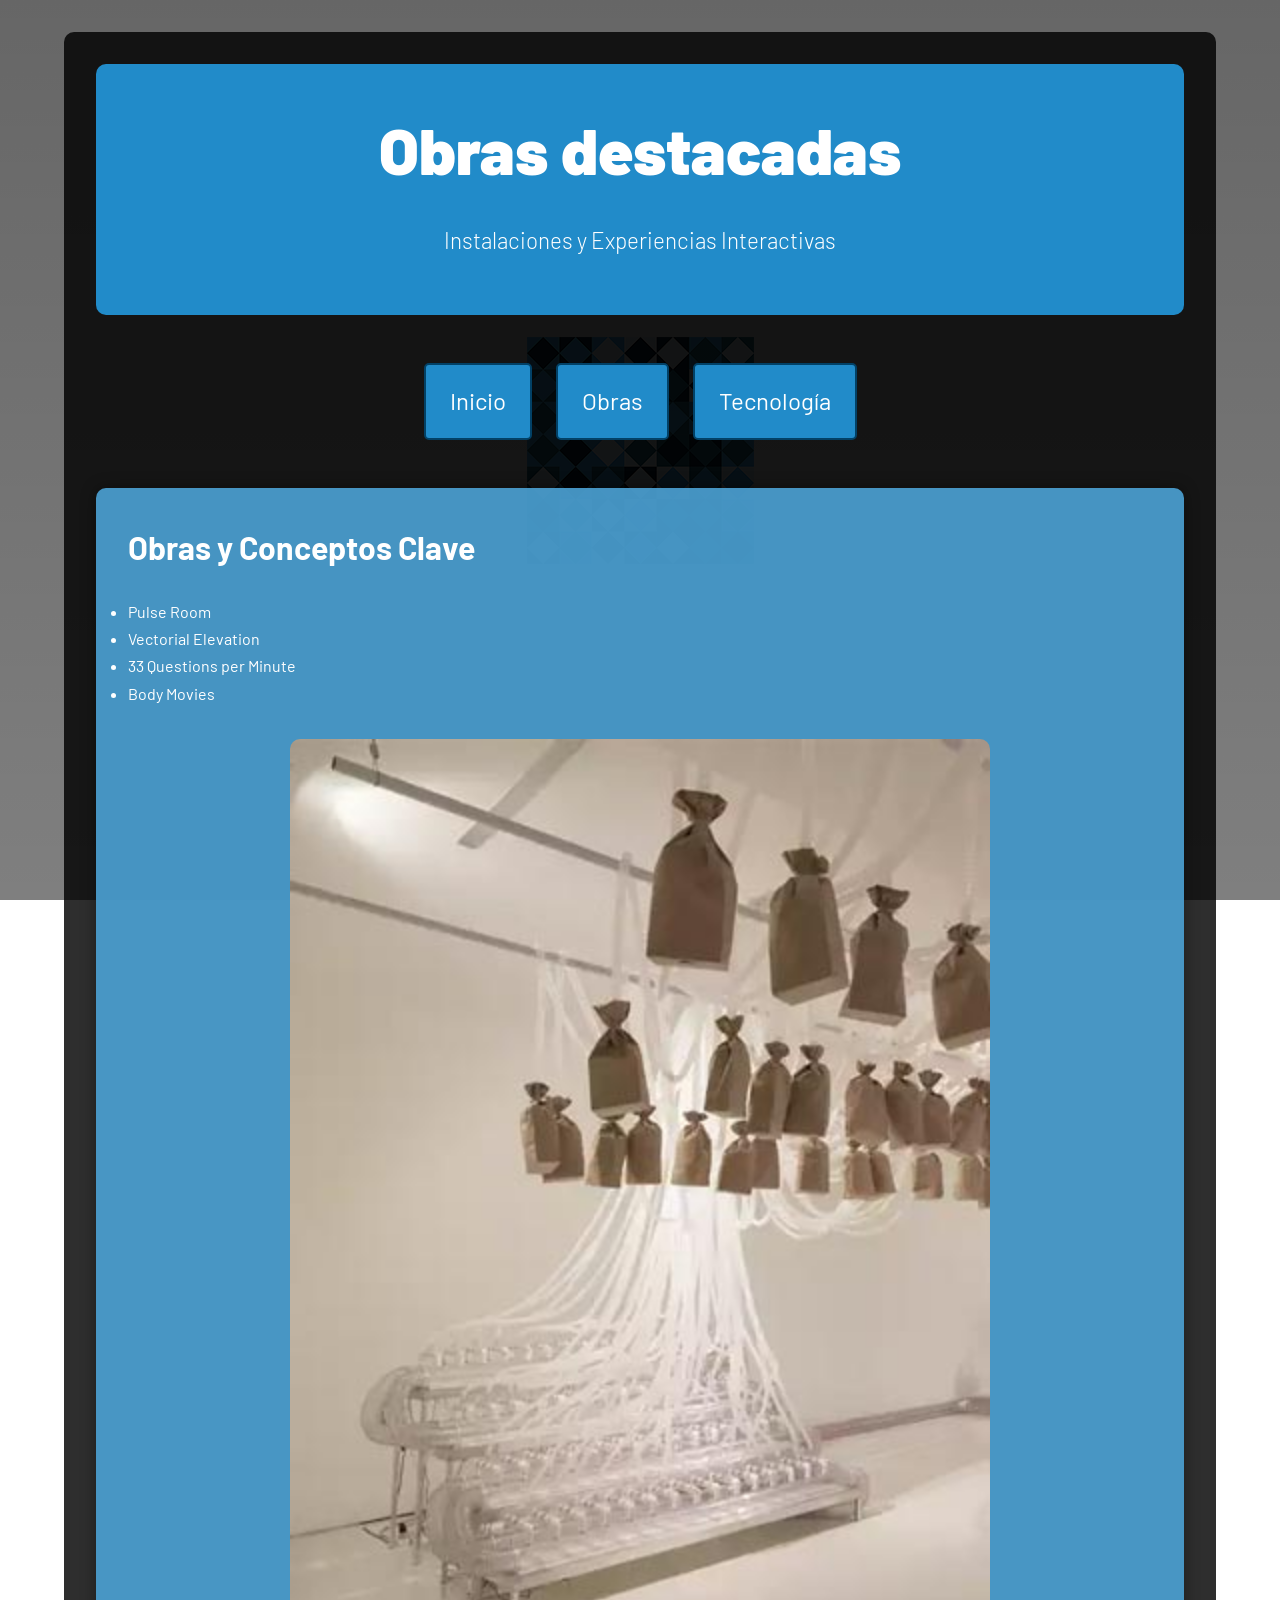
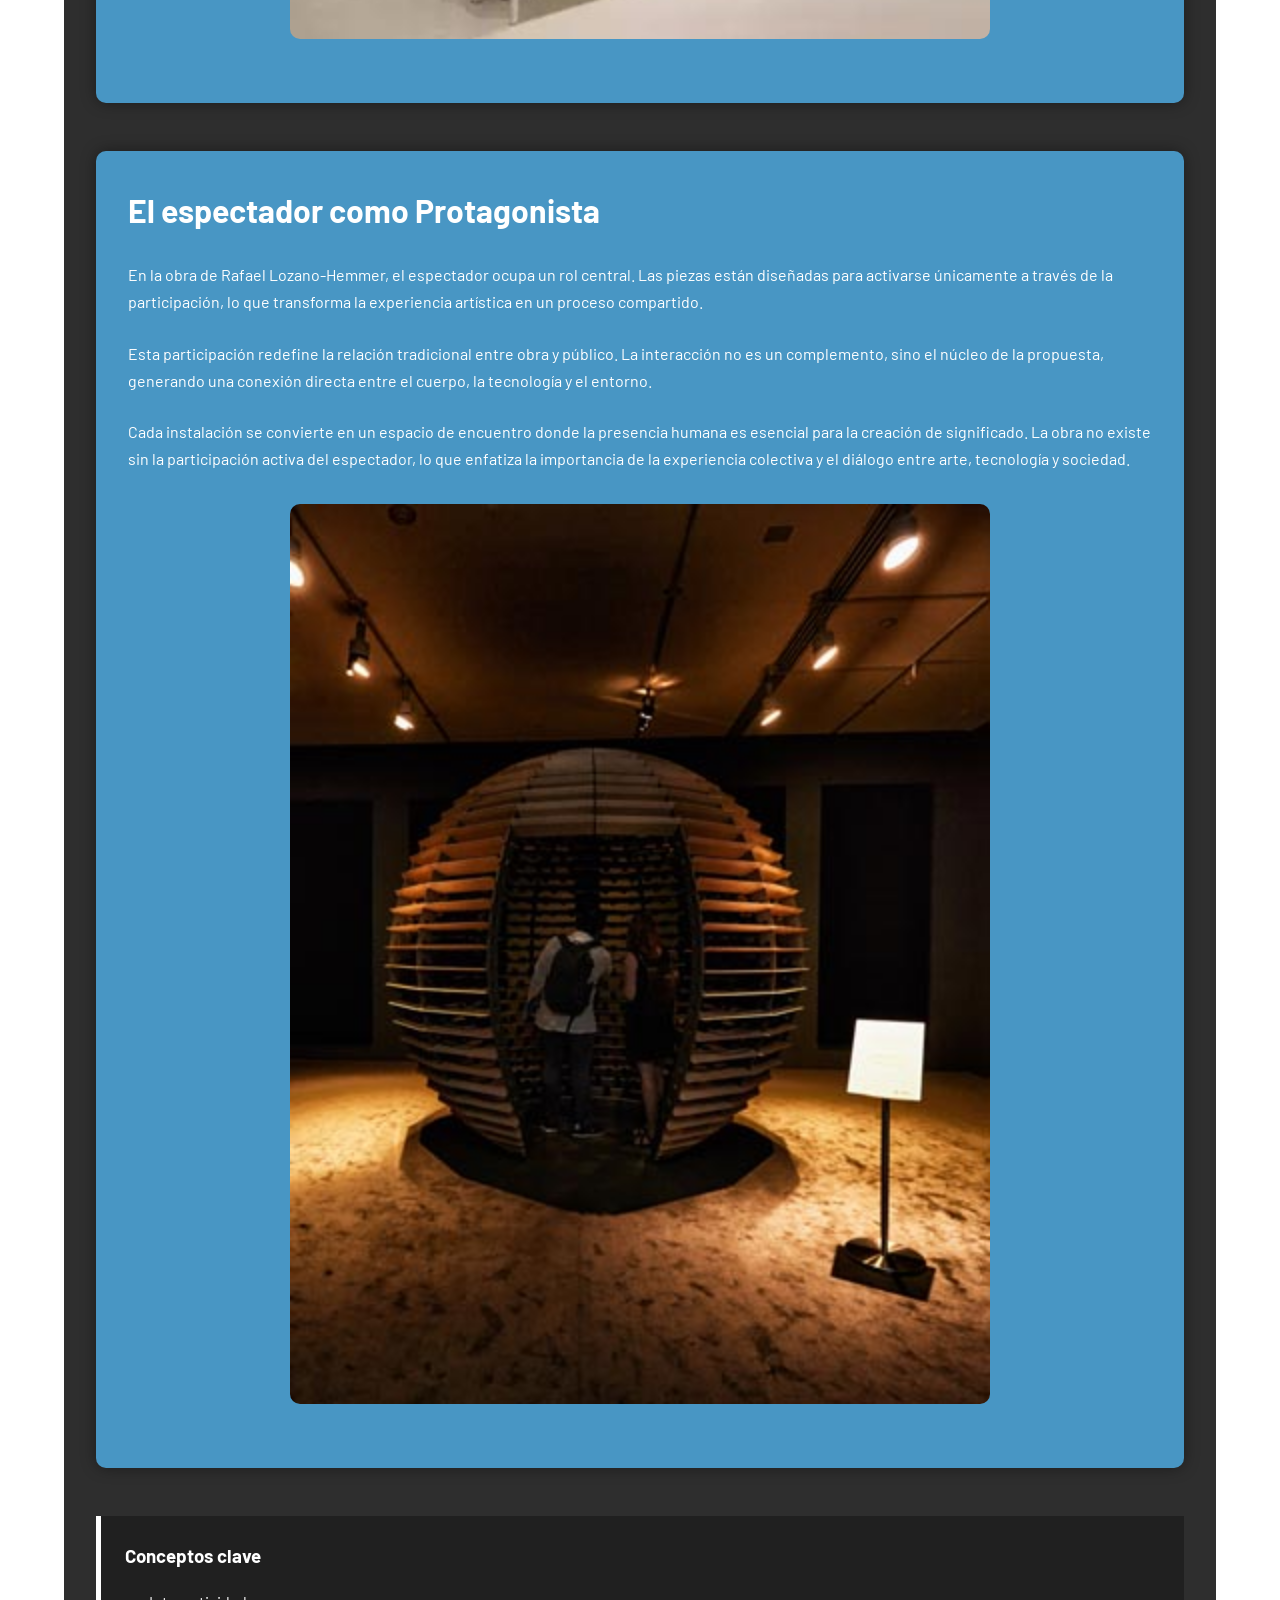
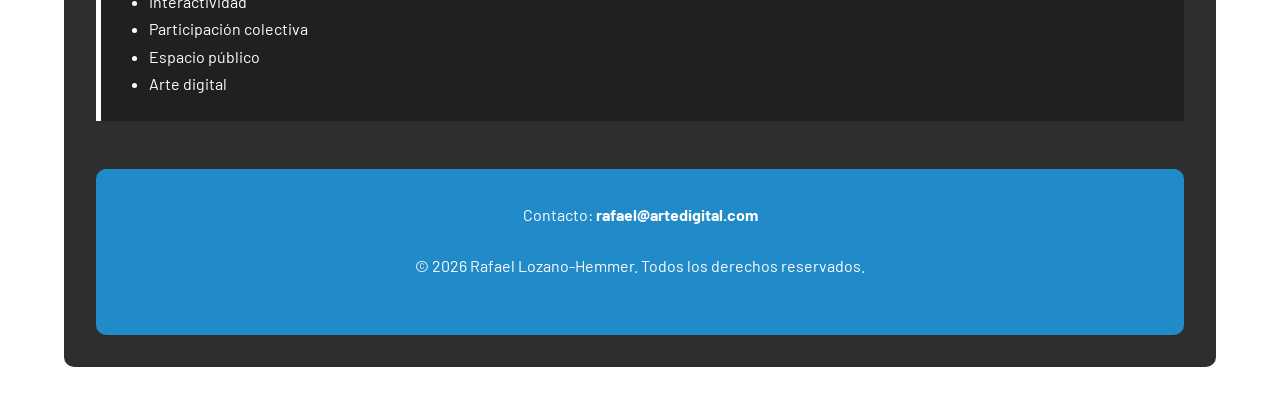
==== commit d64b55e8: "Final" ====
--- a/obras.html
+++ b/obras.html
@@ -134,7 +134,7 @@
             </p>
 
             <p class="footer-texto">
-                © 2024 Rafael Lozano-Hemmer. Todos los derechos reservados.
+                © 2026 Rafael Lozano-Hemmer. Todos los derechos reservados.
             </p>
 
         </footer>
